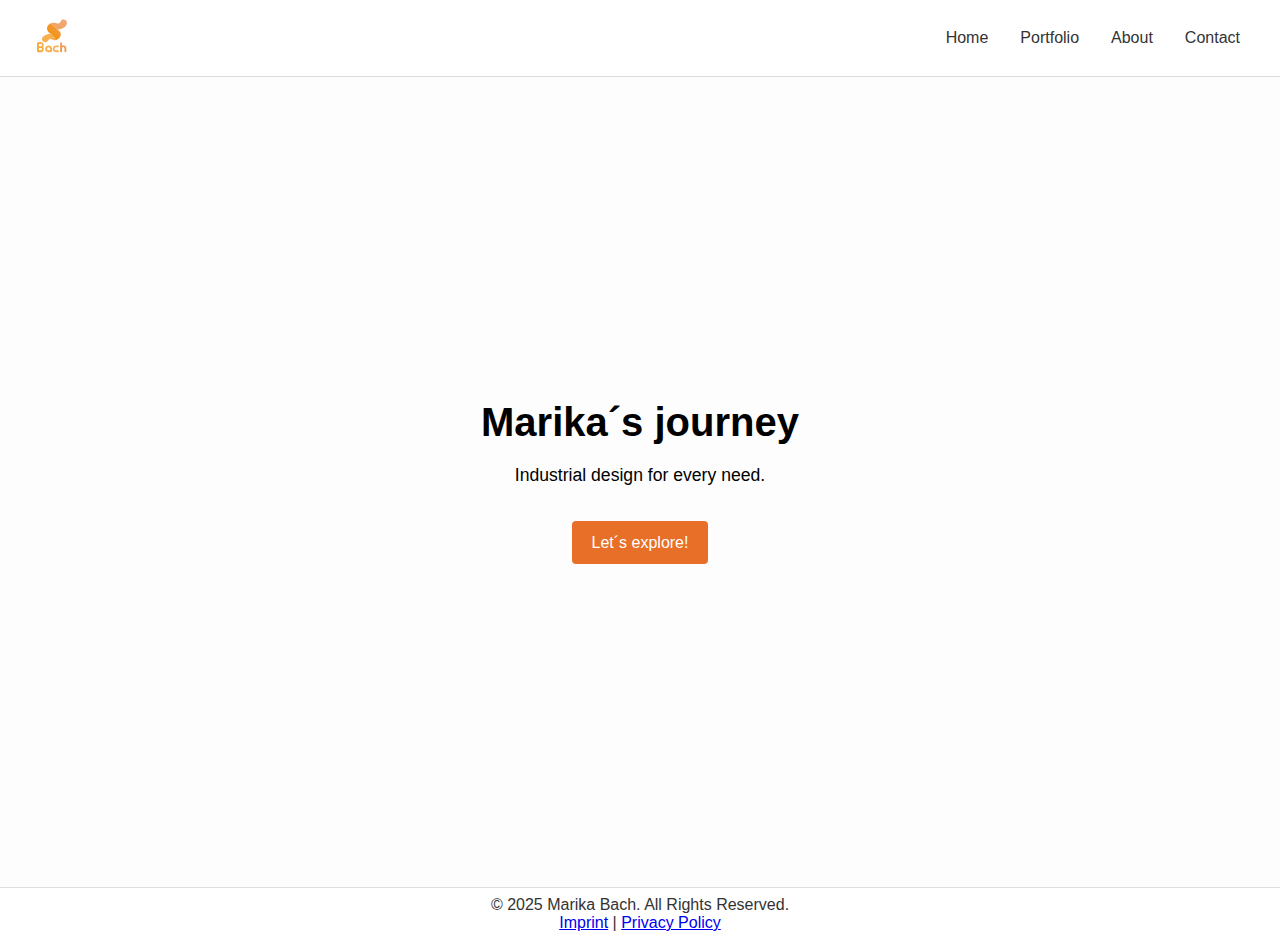
==== index.html @ 227b4814 "Add website files" ====
<!DOCTYPE html>
<html lang="en">
<head>
  <meta charset="UTF-8">
  <meta name="description" content="Portfolio of Marika Bach, a creative designer specializing in UI/UX and branding.">
  <meta name="viewport" content="width=device-width, initial-scale=1.0">
  <title>Marika Bach | Portfolio</title>
  <link rel="stylesheet" href="assets/css/styles.css">
  <link rel="icon" href="assets/images/Logo/Bach Orange.svg" />
</head>
<body>
  <header>
    <nav class="navbar">
      <div class="brand-logo">
        <a href="index.html"></a>
        <img src="assets/images/Logo/Bach2.svg" alt="Brand Logo">
      </div>
      <ul class="nav-links">
        <li><a href="index.html">Home</a></li>
        <li><a href="portfolio.html">Portfolio</a></li>
        <li><a href="about.html">About</a></li>
        <li><a href="contact.html">Contact</a></li>
      </ul>
    </nav>
  </header>

  <section class="hero">
    <div class="hero-content">
      <h1>Marika´s journey </h1>
      <p>Industrial design for every need.</p>
      <a href="portfolio.html" class="btn-primary">Let´s explore!</a>
    </div>
  </section>

  <footer>
    <p>&copy; 2025 Marika Bach. All Rights Reserved.</p>
    <p>
      <a href="imprint.html">Imprint</a> | 
      <a href="privacy-policy.html">Privacy Policy</a>
    </p>
  </footer>
</body>
</html>
---- assets/css/styles.css ----
* {
    margin: 0;
    padding: 0;
    box-sizing: border-box;
  }
  
  /* Typography */
  body {
    font-family: 'Helvetica Neue', Arial, sans-serif;
    color: #333;
    background-color: #fafafa;
    
  }
  
  /* Navigation */
  .navbar {
    display: flex;
    justify-content: space-between;
    align-items: center;
    background-color: #ffffffda;
    padding: 1rem 2rem;
    border-bottom: 1px solid #ddd;
  }
  
  .nav-links {
    list-style: none;
    display: flex;
    gap: 1rem;
  }
  
  .nav-links li a {
    text-decoration: none;
    color: #333;
    padding: 0.5rem;
  }
  
  .nav-links li a.active,
  .nav-links li a:hover {
    color: #e86f28;
  }
  
  .brand-logo img {
    height: 40px;  /* adjust to your preference */
    width: auto;
  }
  
  .navbar {
    display: flex;
    align-items: center;
    justify-content: space-between;
  }
  
  .has-background {
    background: url('../images/Backgrounds/blatt\ blurr.png') no-repeat center center;
    background-size: cover;
    background-attachment: fixed;
    min-height: 120vh;
  }
  
  /* HOME */
  .hero {
    height: 90vh;
    background: url('../images/Backgrounds/blatt\ sharp.jpg') center / cover no-repeat;
    display: flex;
    align-items: center;
    justify-content: center;
    text-align: center;
  }
  
  .hero-content h1 {
    font-size: 3rem;
    color: #000;
    margin-bottom: 1rem;
  }
  
  .hero-content p {
    font-size: 1.2rem;
    color: #000;
    margin-bottom: 2rem;
  }
  
  .btn-primary {
    background-color: #e86f28;
    color: #fff;
    padding: 0.8rem 1.2rem;
    text-decoration: none;
    border-radius: 4px;
  }
  
  .btn-primary:hover {
    background-color: #c15211;
  }
  
  /* PORTFOLIO GRID */
  .portfolio-section {
    padding: 2rem;
    text-align: center;
  }
  
  .portfolio-grid {
    display: grid;
    grid-template-columns: repeat(auto-fill, minmax(350px, 1fr));
    gap: 1.5rem;
    margin-top: 2rem;
  }
  
  .portfolio-item {   /* Grid and framework*/
    width: 100%;
    height: 500px;
    position: relative;
    cursor:pointer;
    overflow: hidden;
  }
  
  .portfolio-item img {
    width: 100%;
    height: auto; 
    display: block;
    object-fit: cover;
    transition: transform 0.3s ease;
  }
  
  .portfolio-item:hover img {
    transform: scale(1.05);
  }
  
  .portfolio-overlay {
    position: absolute;
    bottom: 0;
    background: #c152119e;
    color: #fff;
    width: auto;
    padding: 1rem;
    transform: translateY(100%);
    transition: transform 0.3s ease;
  }
  
  .portfolio-item:hover .portfolio-overlay {
    transform: translateY(0);
  }
  */



/* PROJECTS */

* {
  margin: 0;
  padding: 0;
  box-sizing: border-box;
}

body {
  font-family: 'Helvetica Neue', Arial, sans-serif;
    color: #333;
    background-color: #fafafa;
}

/*  HERO SECTION  */
.hero-bmw {
  position: relative;
  width: 100%;
  height: 60vh; /* Adjust as desired */
  background: url('../images/Projects/_bus.png') center/cover no-repeat;
  display: flex;
  align-items: center;
  justify-content: center;
  text-align: center;
}

.hero-bmw-overlay {
  position: absolute;
  top: 0; 
  left: 0;
  width: 100%; 
  height: 100%;
  background: rgba(0,0,0,0.3); /* dark overlay for text contrast */
}

.hero-bmw-content {
  position: relative; /* above the overlay */
  color: #fff;
  max-width: 800px;
  padding: 1rem;
  text-shadow: 0 1px 3px rgba(0,0,0,0.7); /* optional for legibility */
}

.hero-bmw-content h1 {
  font-size: 2.5rem;
  margin-bottom: 1rem;
}

.hero-bmw-content p {
  font-size: 1.1rem;
  line-height: 1.6;
}

/*  TIMELINE  */
.timeline-bmw {
  width: 90%;
  max-width: 1200px;
  margin: 3rem auto;
  position: relative;
}

/* Left-side vertical line (timeline style). 
   If you want it centered, place it at left: 50%; transform: translateX(-50%). */
.timeline-bmw::before {
  content: "";
  position: absolute;
  top: 0;
  bottom: 0;
  left: 50px; 
  width: 2px;
  background: #ccc;
}

/* Each milestone is a row with a dot on the left & two columns for text/images */
.milestone {
  position: relative;
  margin: 2rem 0;
  padding-left: 80px; /* space for line & dot */
  display: flex;
  flex-wrap: wrap; /* columns stack on small screens */
  align-items: center;
  gap: 2rem;
}

.milestone-dot {
  position: absolute;
  top: 2rem; /* vertical offset within the milestone */
  left: 41px; 
  width: 16px;
  height: 16px;
  background: #e86f28; /* brand color */
  border-radius: 30%;
  border: 2px solid #fff;
  box-shadow: 0 0 0 2px #e86f2890;
}

.text-column,
.image-column {
  flex: 1; 
  min-width: 300px;
}

/* Reverse class flips the order of columns to alternate text/image layout */
.milestone.reverse {
  flex-direction: row-reverse;
}

.text-column h2 {
  font-size: 1.5rem;
  margin-bottom: 0.5rem;
}

.text-column p {
  margin-bottom: 1rem;
  line-height: 1.5;
}

.image-column img {
  width: 100%;
  border-radius: 8px;
  box-shadow: 0 2px 8px rgba(0,0,0,0.15);
}

/*  FINAL OUTCOME  */
.outcome {
  text-align: center;
  padding: 2rem;
}

.outcome h2 {
  margin-bottom: 1rem;
  font-size: 1.8rem;
}

.outcome p {
  max-width: 700px;
  margin: 0.5rem auto 2rem auto;
  line-height: 1.6;
}

.outcome img {
  width: 60%;
  max-width: 600px;
  border-radius: 8px;
  box-shadow: 0 2px 8px rgba(0,0,0,0.15);
}
.video {
  position: fixed;  /* or absolute, if you prefer */
  top: 0;
  left: 0;
  width: 100%;
  height: 100%;
  overflow: hidden;  /* hide any overflow if the video is larger than the window */
  z-index: -1;       /* place it behind other elements */
}

.video-background video {
  width: 100%;
  height: 100%;
  object-fit: cover; 
  border-radius: 8px;
  box-shadow: 0 2px 8px rgba(0,0,0,0.15);/* crop/zoom so it fills the container without black bars */
}

.content {
  position: relative;
  z-index: 1; /* above the video */
  /* additional styling for your text/content */
}


/* ====== RESPONSIVE BREAKPOINT ====== */
@media (max-width: 768px) {
  .hero-content h1 {
    font-size: 2rem;
  }

  .timeline::before {
    left: 20px; /* move line closer to the edge */
  }

  .milestone {
    padding-left: 50px;
  }

  .milestone-dot {
    left: 11px;
  }
}


/* ====== HERO SECTION ====== */
.hero-bmw {
  position: relative;
  width: 100%;
  height: 60vh; /* Adjust as desired */
  /* Replace this with the actual hero image for your project */
  background: url('assets/images/bmw-hero.jpg') center/cover no-repeat;
  display: flex;
  align-items: center;
  justify-content: center;
  text-align: center;
}

.hero-bmw-overlay {
  position: absolute;
  top: 0; 
  left: 0;
  width: 100%; 
  height: 100%;
  background: rgba(0,0,0,0.4); /* dark overlay for text contrast */
}

.hero-bmw-content {
  position: relative; /* above the overlay */
  color: #fff;
  max-width: 800px;
  padding: 1rem;
  text-shadow: 0 1px 3px rgba(0,0,0,0.7); /* optional for legibility */
}

.hero-content h1 {
  font-size: 2.5rem;
  margin-bottom: 1rem;
}

.hero-content p {
  font-size: 1.1rem;
  line-height: 1.6;
}

/* ====== TIMELINE CONTAINER ====== */
.timeline {
  width: 90%;
  max-width: 1200px;
  margin: 3rem auto;
  position: relative;
}

/* Left-side vertical line (timeline style). 
   If you want it centered, place it at left: 50%; transform: translateX(-50%). */
.timeline::before {
  content: "";
  position: absolute;
  top: 0;
  bottom: 0;
  left: 50px; 
  width: 2px;
  background: #ccc;
}

/* Each milestone is a row with a dot on the left & two columns for text/images */
.milestone {
  position: relative;
  margin: 2rem 0;
  padding-left: 80px; /* space for line & dot */
  display: flex;
  flex-wrap: wrap; /* columns stack on small screens */
  align-items: center;
  gap: 2rem;
}

.milestone-dot {
  position: absolute;
  top: 45%; /* vertical offset within the milestone */
  left: 43px; 
  width: 16px;
  height: 16px;
  background: #e86f28; /* brand color */
  border-radius: 30%;
  border: 2px solid #fff;
  box-shadow: 0 0 0 2px #e86f2890;
}


.text-column,
.image-column {
  flex: 1; 
  min-width: 300px;
}

/* Reverse class flips the order of columns to alternate text/image layout */
.milestone.reverse {
  flex-direction: row-reverse;
}

.text-column h2 {
  font-size: 1.5rem;
  margin-bottom: 0.5rem;
}

.text-column p {
  margin-bottom: 1rem;
  line-height: 1.5;
}

.image-column img {
  width: 100%;
  border-radius: 8px;
  box-shadow: 0 2px 8px rgba(0,0,0,0.15);
}

/* ====== FINAL OUTCOME ====== */
.outcome {
  text-align: center;
  padding: 2rem;
}

.outcome h2 {
  margin-bottom: 1rem;
  font-size: 1.8rem;
}

.outcome p {
  max-width: 700px;
  margin: 0.5rem auto 2rem auto;
  line-height: 1.6;
}

.outcome img {
  width: 60%;
  max-width: 600px;
  border-radius: 8px;
  box-shadow: 0 2px 8px rgba(0,0,0,0.15);
}

/* ====== RESPONSIVE BREAKPOINT ====== */
@media (max-width: 768px) {
  .hero-content h1 {
    font-size: 2rem;
  }

  .timeline::before {
    left: 20px; /* move line closer to the edge */
  }

  .milestone {
    padding-left: 50px;
  }

  .milestone-dot {
    left: 12px;
    transform: translate(-50%, 0);
  }
}

/*Body Timeline*/

body {
  font-family: sans-serif;
  background: #fdfdfd;
  color: #333;
  
}

/* ========== Timeline Container ========== */
.timeline {
  position: relative;
  width: 80%;
  /* horizontally center the timeline container */
  margin: 2rem auto;
  padding: 2rem 0;
}

/* Draw the center line using a pseudo-element */
.timeline::before {
  content: "";
  position: absolute;
  top: 0;
  bottom: 0;
  left: 50%;
  width: 2px;
  background: #ccc; /* the vertical timeline line color */
  transform: translateX(-50%);
  z-index: 1;
}

/* ========== Timeline Items ========== */
.timeline-item {
  position: relative;
  width: 50%;
  padding: 3rem 0;
  display: flex;
  /* let the timeline-marker and timeline-card align side-by-side */
  align-items: center;
}



/* The marker (dot) sits near the center line */
.timeline-marker {
  position: relative;
  z-index: 2; /* above the timeline line */
  width: 0;   /* we don't need extra space here */
  height: 0;
}

.timeline-dot {
  position: absolute;
  top: 0;
  left: 50%;
  right: 50%;
  width: 16px;
  height: 16px;
  background-color: #e86f28; /* Dot color */
  border-radius: 50%;
  transform: translate(-50%, 0);
  border: 2px solid #fff;
  box-shadow: 0 0 0 2px #c15211; /* optional highlight */
}

/* The card (orange rectangle with rounded corners) */
.timeline-card {
  display: inline-block; 
  background: #e86e28a7;  /* orange color for the rectangle */
  border-radius: 12px;  /* rounded corners */
  color: #fff;          /* text color on orange */
  padding: 1rem;
  margin: 0 1rem;       /* space between the dot and the card */
  position: relative;
  z-index: 2;
  width: 400px;
  min-height: 300px;
  box-shadow: 0 4px 8px rgba(0,0,0,0.15);
  transition: transform 0.8s ease, box-shadow 0.2s ease;
}

/* Hover effect (like a "playing card") */
.timeline-card:hover {
  transform: translateY(-4px);
  box-shadow: 0 8px 16px rgba(0,0,0,0.2);
}

/* Card headings */
.timeline-card h3 {
  margin-bottom: 0.5rem;
}

/* Card images (optional: you can change sizing) */
.timeline-card img {
  max-width: 100%;
  border-radius: 8px;
  margin-bottom: 0.5rem;
}

/* ========== Left vs. Right items ========== */
.timeline-item.left {
  justify-content: flex-end; /* Card is on the LEFT side of the timeline line */
  text-align: right;
  /* The card is anchored to the left half of the container */
}

.timeline-item.right {
  margin-left: 50%;
  justify-content: flex-start; /* Card on the RIGHT side */
  text-align: left;
  /* The card is anchored to the right half of the container */
}


/* By default, .timeline::before is at 50% from the left edge,
   so the line splits the container in half.  The .left items
   occupy the left 50%, .right items the right 50%. */

/* ========== Responsive for smaller screens ========== */
@media (max-width: 768px) {
  .timeline {
    width: 95%; /* narrower margin on smaller screens */
  }

  .timeline::before {
    left: 20px; /* move the center line to the left for small screens */
    transform: none; /* no need to translateX */
  }

  .timeline-item {
    width: 100%;
    flex-direction: row;
    justify-content: flex-start;
    margin-left: 0;
    padding-left: 2rem; /* create space for the line/dot on the left */
  }

  .timeline-marker {
    width: 2rem;
    min-width: 2rem;
  }

  .timeline-item.left, .timeline-item.right {
    text-align: left;
  }
}

/* LIGHTBOX Overlay (Hidden by default) */
.lightbox-overlay {
  position: fixed;      /* stay in place */
  top: 0;
  left: 0;
  width: 100%;
  height: 100%;
  background-color: rgba(0, 0, 0, 0.8); /* half-transparent black */
  display: none;       /* hide until triggered */
  align-items: center;
  justify-content: center;
  z-index: 9999;        /* on top of everything */
}

/* Container for image + controls */
.lightbox-content {
  position: relative;
  width: 80%;
  max-width: 900px;
  margin: auto;
}

/* The displayed fullscreen image */
.lightbox-img {
  width: 100%;
  max-height: 80vh;     /* so it doesn't overflow vertical screen */
  object-fit: contain;  /* or cover, depending on your preference */
  display: block;
  margin: 0 auto;
}

/* Close button (X in top-right) 
.lightbox-close {
  position: absolute;
  top: 10px;
  right: 20px;
  color: #fff;
  font-size: 2rem;
  font-weight: bold;
  cursor: pointer;
}
*/

/*FIXED X IN THE RIGHT CORNER*/
.lightbox-close {
  position: fixed;      /* instead of absolute */
  top: 20px;            /* or whatever spacing from the top you prefer */
  right: 30px;          /* spacing from the right edge */
  color: #fff;
  font-size: 2rem;
  font-weight: bold;
  cursor: pointer;
  z-index: 10000;       /* ensure it's above other elements */
}

/* Navigation arrows */
.lightbox-prev,
.lightbox-next {
  position: absolute;
  top: 50%;
  transform: translateY(-50%);
  color: #fff;
  font-size: 2rem;
  font-weight: bold;
  padding: 0.5rem;
  cursor: pointer;
  user-select: none; /* disable text selection on arrows */
}

.lightbox-prev { left: 0; }
.lightbox-next { right: 0; }

/* Show overlay when we add an 'active' class with JS */
.lightbox-overlay.active {
  display: flex;  /* flex center the content */
}


.image-rotator {
    position: relative;
    width: 100%;      /* or a fixed width if needed */
    height: auto;     /* the container can adjust to content */
    overflow: hidden; /* ensure no overflow shows */
  }
  
  .image-rotator img {
    position: absolute;
    top: 0; 
    left: 0;
    width: 100%;
    transition: opacity 0.8s ease; /* fade transition */
    opacity: 0;                    /* by default, hidden */
  }
  

  /* Show/hide the image with .active */
  .image-rotator img.active {
    opacity: 1;
    position: relative; /* so the container's height adjusts to this image */
  }
  
  /*BUTTON FROM ABOUT TO CONTACT*/
  .btn-primary {
    background-color: #e86f28; /* or your brand color */
    color: #fff;
    padding: 0.8rem 1.2rem;
    text-decoration: none;
    border-radius: 4px;
    display: inline-block; /* ensures padding and hover work nicely */
    transition: background-color 0.3s ease;
  }
  
  .btn-primary:hover {
    background-color: #c15211; /* a darker shade for hover effect */
  }
  
  .about-cta {
    text-align: center;      /* center the text and button */
    margin: 2rem auto;       /* some vertical spacing */
    max-width: 600px;        /* optionally limit width for nice layout */
    padding: 1rem;
  }
  
  .about-cta p {
    margin-bottom: 1rem;
    font-size: 1rem;
    line-height: 1.6;
  }


  /* CONTACT */
  .contact-section {
    padding: 2rem;
    text-align: center;
    line-height: 1.6;
    margin-bottom: 1rem;
    font-size: 1rem;
  }
  
  .contact-form {
    max-width: 600px;
    margin: 1rem auto;
    display: flex;
    flex-direction: column;
    gap: 1rem;
  }
  
  .contact-form input,
  .contact-form textarea {
    padding: 0.8rem;
    border: 1px solid #ccc;
    border-radius: 4px;
  }
  
  .contact-info p {
    margin-top: 2rem;
  }


.imprint-section {
  max-width: 800px;
  margin: 0 auto;
  padding: 2rem;
  font-size: 1rem;
  line-height: 1.6;
  color: #c15211;
}

.imprint-section h1,
.imprint-section h2,
.imprint-section h3 {
  margin-bottom: 1rem;
}

.imprint-section p {
  margin-bottom: 1rem;
}


.imprint-section ul,
.imprint-section ol {
  padding-left: 1.2rem;
  margin-bottom: 1rem;
}

.privacy-section {
  max-width: 800px;
  margin: 0 auto;
  padding: 2rem;
  font-size: 1rem;
  line-height: 1.6;
  color: #c15211;
}

.privacy-section h1,
.privacy-section h2,
.privacy-section h3 {
  margin-bottom: 1rem;
}

.privacy-section p {
  margin-bottom: 1rem;
}

.privacy-section ul,
.privacy-section ol {
  padding-left: 1.2rem;
  margin-bottom: 1rem;
}

  
  /* Footer */
  footer {
    bottom: 0;
    left: 0;
    width: 100%;
    background-color: #ffffffda;
    border-top: 1px solid #ddd;
    text-align: center;
    padding: 0.5rem;
    z-index: 999; /* Ensures the footer is on top of other elements if needed */
  }
  
  .footer-nav a {
    color: #c15211;
    text-decoration: none;
    margin: 0 0.5rem;
  }
  
  .footer-nav a:hover {
    color: #e86f28;
  }
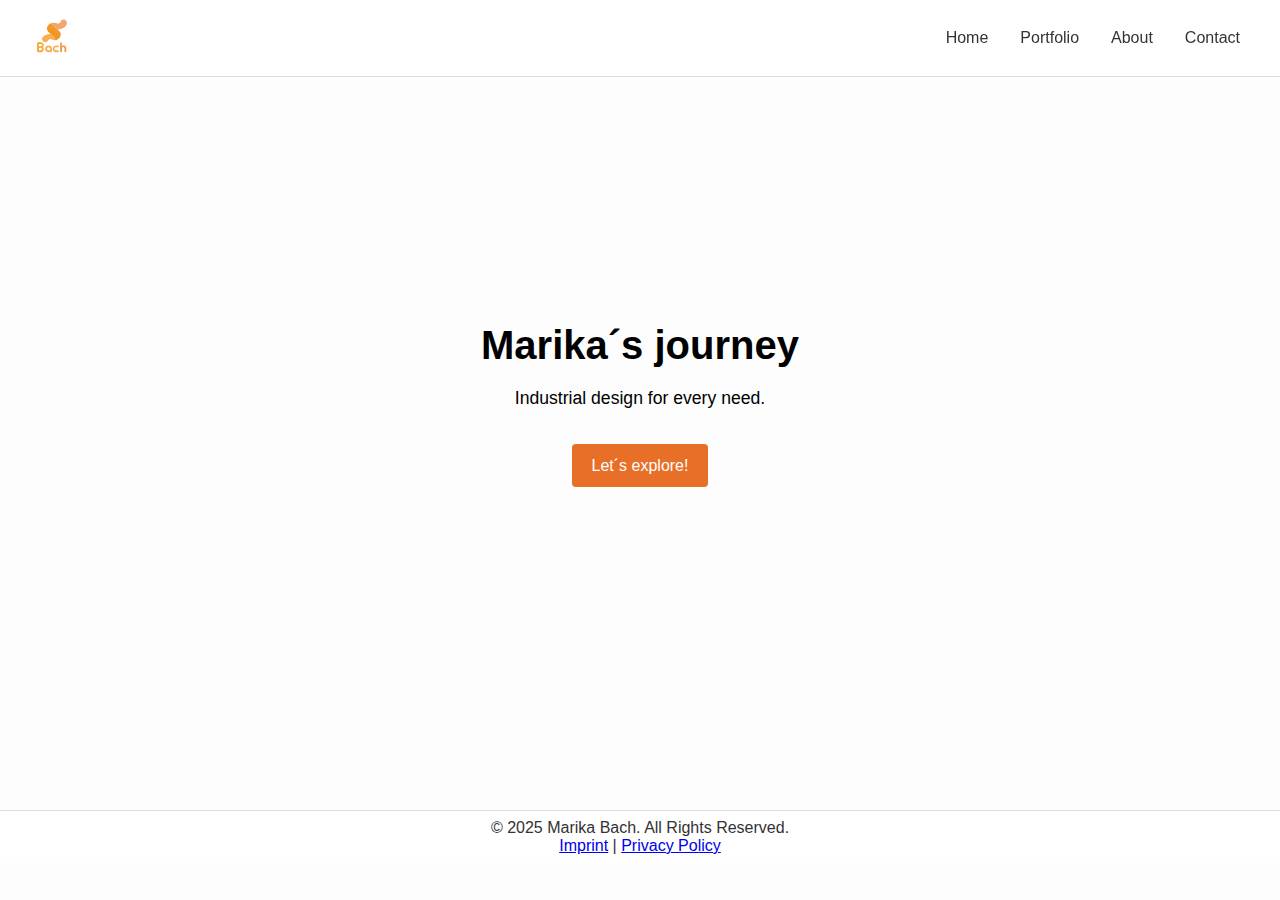
==== commit 2df1d04c: "neu und yay" ====
--- a/index.html
+++ b/index.html
@@ -4,7 +4,7 @@
   <meta charset="UTF-8">
   <meta name="description" content="Portfolio of Marika Bach, a creative designer specializing in UI/UX and branding.">
   <meta name="viewport" content="width=device-width, initial-scale=1.0">
-  <title>Marika Bach | Portfolio</title>
+  <title>Imprint | Marika Bach</title>
   <link rel="stylesheet" href="assets/css/styles.css">
   <link rel="icon" href="assets/images/Logo/Bach Orange.svg" />
 </head>
@@ -14,6 +14,11 @@
       <div class="brand-logo">
         <a href="index.html"></a>
         <img src="assets/images/Logo/Bach2.svg" alt="Brand Logo">
+      </div>
+      <div class="burger-menu">
+        <span></span>
+        <span></span>
+        <span></span>
       </div>
       <ul class="nav-links">
         <li><a href="index.html">Home</a></li>
@@ -39,5 +44,6 @@
       <a href="privacy-policy.html">Privacy Policy</a>
     </p>
   </footer>
+  <script src="assets/js/script.js"></script>
 </body>
 </html>
--- a/assets/css/styles.css
+++ b/assets/css/styles.css
@@ -1,4 +1,3 @@
-
 * {
     margin: 0;
     padding: 0;
@@ -21,6 +20,10 @@
     background-color: #ffffffda;
     padding: 1rem 2rem;
     border-bottom: 1px solid #ddd;
+    position: fixed;
+    width: 100%;
+    top: 0;
+    z-index: 1000;
   }
   
   .nav-links {
@@ -33,6 +36,7 @@
     text-decoration: none;
     color: #333;
     padding: 0.5rem;
+    font-size: 1rem;
   }
   
   .nav-links li a.active,
@@ -41,7 +45,7 @@
   }
   
   .brand-logo img {
-    height: 40px;  /* adjust to your preference */
+    height: 40px;
     width: auto;
   }
   
@@ -52,7 +56,7 @@
   }
   
   .has-background {
-    background: url('../images/Backgrounds/blatt\ blurr.png') no-repeat center center;
+    background: url('../images/Backgrounds/blattblurr.png') no-repeat center center;
     background-size: cover;
     background-attachment: fixed;
     min-height: 120vh;
@@ -61,7 +65,7 @@
   /* HOME */
   .hero {
     height: 90vh;
-    background: url('../images/Backgrounds/blatt\ sharp.jpg') center / cover no-repeat;
+    background: url('../images/Backgrounds/blattsharp.jpg') center / cover no-repeat;
     display: flex;
     align-items: center;
     justify-content: center;
@@ -162,7 +166,7 @@
   position: relative;
   width: 100%;
   height: 60vh; /* Adjust as desired */
-  background: url('../images/Projects/_bus.png') center/cover no-repeat;
+  background: url('../images//Backgrounds/blatt\ sharp.jpg') center/cover no-repeat;
   display: flex;
   align-items: center;
   justify-content: center;
@@ -314,24 +318,6 @@
 }
 
 
-/* ====== RESPONSIVE BREAKPOINT ====== */
-@media (max-width: 768px) {
-  .hero-content h1 {
-    font-size: 2rem;
-  }
-
-  .timeline::before {
-    left: 20px; /* move line closer to the edge */
-  }
-
-  .milestone {
-    padding-left: 50px;
-  }
-
-  .milestone-dot {
-    left: 11px;
-  }
-}
 
 
 /* ====== HERO SECTION ====== */
@@ -340,7 +326,7 @@
   width: 100%;
   height: 60vh; /* Adjust as desired */
   /* Replace this with the actual hero image for your project */
-  background: url('assets/images/bmw-hero.jpg') center/cover no-repeat;
+  background: url('assets/images/jpg') center/cover no-repeat;
   display: flex;
   align-items: center;
   justify-content: center;
@@ -469,25 +455,6 @@
   box-shadow: 0 2px 8px rgba(0,0,0,0.15);
 }
 
-/* ====== RESPONSIVE BREAKPOINT ====== */
-@media (max-width: 768px) {
-  .hero-content h1 {
-    font-size: 2rem;
-  }
-
-  .timeline::before {
-    left: 20px; /* move line closer to the edge */
-  }
-
-  .milestone {
-    padding-left: 50px;
-  }
-
-  .milestone-dot {
-    left: 12px;
-    transform: translate(-50%, 0);
-  }
-}
 
 /*Body Timeline*/
 
@@ -607,34 +574,7 @@
    so the line splits the container in half.  The .left items
    occupy the left 50%, .right items the right 50%. */
 
-/* ========== Responsive for smaller screens ========== */
-@media (max-width: 768px) {
-  .timeline {
-    width: 95%; /* narrower margin on smaller screens */
-  }
-
-  .timeline::before {
-    left: 20px; /* move the center line to the left for small screens */
-    transform: none; /* no need to translateX */
-  }
-
-  .timeline-item {
-    width: 100%;
-    flex-direction: row;
-    justify-content: flex-start;
-    margin-left: 0;
-    padding-left: 2rem; /* create space for the line/dot on the left */
-  }
-
-  .timeline-marker {
-    width: 2rem;
-    min-width: 2rem;
-  }
-
-  .timeline-item.left, .timeline-item.right {
-    text-align: left;
-  }
-}
+
 
 /* LIGHTBOX Overlay (Hidden by default) */
 .lightbox-overlay {
@@ -801,7 +741,7 @@
   padding: 2rem;
   font-size: 1rem;
   line-height: 1.6;
-  color: #c15211;
+  color: #333;
 }
 
 .imprint-section h1,
@@ -827,7 +767,7 @@
   padding: 2rem;
   font-size: 1rem;
   line-height: 1.6;
-  color: #c15211;
+  color: #333;
 }
 
 .privacy-section h1,
@@ -867,4 +807,169 @@
   
   .footer-nav a:hover {
     color: #e86f28;
-  }+  }
+
+
+  
+  
+/* ==========  MEDIA QUERIES ========== */
+
+
+
+/* ========== MOBILE FIRST (Default) < 768px ========== */
+@media (min-width:320px) and ( max-width: 768px) {
+/* Navigation */
+.navbar {
+  padding: 1rem;
+  position: relative;
+  flex-wrap: wrap;
+}
+
+.brand-logo img {
+  height: 35px;
+}
+
+/* Burger Menu */
+/* ===== Burger Menu & Mobile Navigation ===== */
+/* Mobile First Styles (applies to screens < 768px) */
+.burger-menu {
+  display: block;
+  cursor: pointer;
+  padding: 0.5rem;
+  z-index: 1001;
+  background: none;
+  border: none;
+  position: absolute;
+  right: 1rem;
+  top: 1rem;
+}
+
+.burger-menu span {
+  display: block;
+  width: 25px;
+  height: 3px;
+  background-color: #333;
+  margin: 5px 0;
+  transition: all 0.3s ease;
+}
+
+/* Mobile Navigation Panel */
+.nav-links {
+  position: fixed;
+  top: 0;
+  right: -100%;
+  width: 100%;
+  height: 100vh;
+  background-color: #fffffffa;
+  padding-top: 80px;
+  flex-direction: column;
+  align-items: center;
+  transition: right 0.3s ease;
+  z-index: 999;
+}
+
+.nav-links.active {
+  right: 0;
+}
+
+/* Burger Menu Animation */
+.burger-menu.active span:nth-child(1) {
+  transform: rotate(-45deg) translate(-5px, 6px);
+}
+
+.burger-menu.active span:nth-child(2) {
+  opacity: 0;
+}
+
+.burger-menu.active span:nth-child(3) {
+  transform: rotate(45deg) translate(-5px, -6px);
+}
+
+/* Tablet/Desktop Hide Burger (applies to screens ≥ 768px) */
+@media (min-width: 768px) {
+  .burger-menu {
+    display: none;
+  }
+  
+  .nav-links {
+    position: static;
+    height: auto;
+    flex-direction: row;
+    background: transparent;
+    padding: 0;
+    width: auto;
+  }
+}
+
+/* Hero Sections */
+.hero, 
+.hero-bmw {
+  height: 70vh;
+  background-attachment: scroll !important;
+}
+
+.hero-content h1 {
+  font-size: 2rem;
+}
+
+/* Portfolio Grid */
+.portfolio-grid {
+  grid-template-columns: 1fr;
+}
+
+.portfolio-item {
+  height: 300px;
+}
+
+}
+
+/* ===== Mobile Timeline Stack ===== */
+@media (max-width: 768px) {
+  .timeline::before {
+    left: 15px !important; /* Line closer to edge */
+  }
+
+  .timeline-item {
+    width: 100% !important;
+    padding-left: 35px !important;
+    margin: 2rem 0 !important;
+    flex-direction: column !important;
+  }
+
+  .milestone-dot {
+    left: 4px !important;
+    top: 25px !important;
+  }
+
+  .timeline-card {
+    width: 100% !important;
+    margin: 0 !important;
+    transform: none !important;
+    order: 2 !important; /* Card always below dot */
+  }
+
+  .text-column, 
+  .image-column {
+    width: 100% !important;
+    max-width: 100% !important;
+    flex: none !important;
+    padding: 0 !important;
+    margin-bottom: 1.5rem;
+  }
+
+  /* Remove alternating layout */
+  .milestone.reverse {
+    flex-direction: column !important;
+  }
+
+  /* Image spacing */
+  .image-column img {
+    margin-top: 1rem;
+  }
+
+  /* Vertical dot alignment */
+  .milestone-dot {
+    top: 35px !important;
+    transform: none !important;
+  }
+}